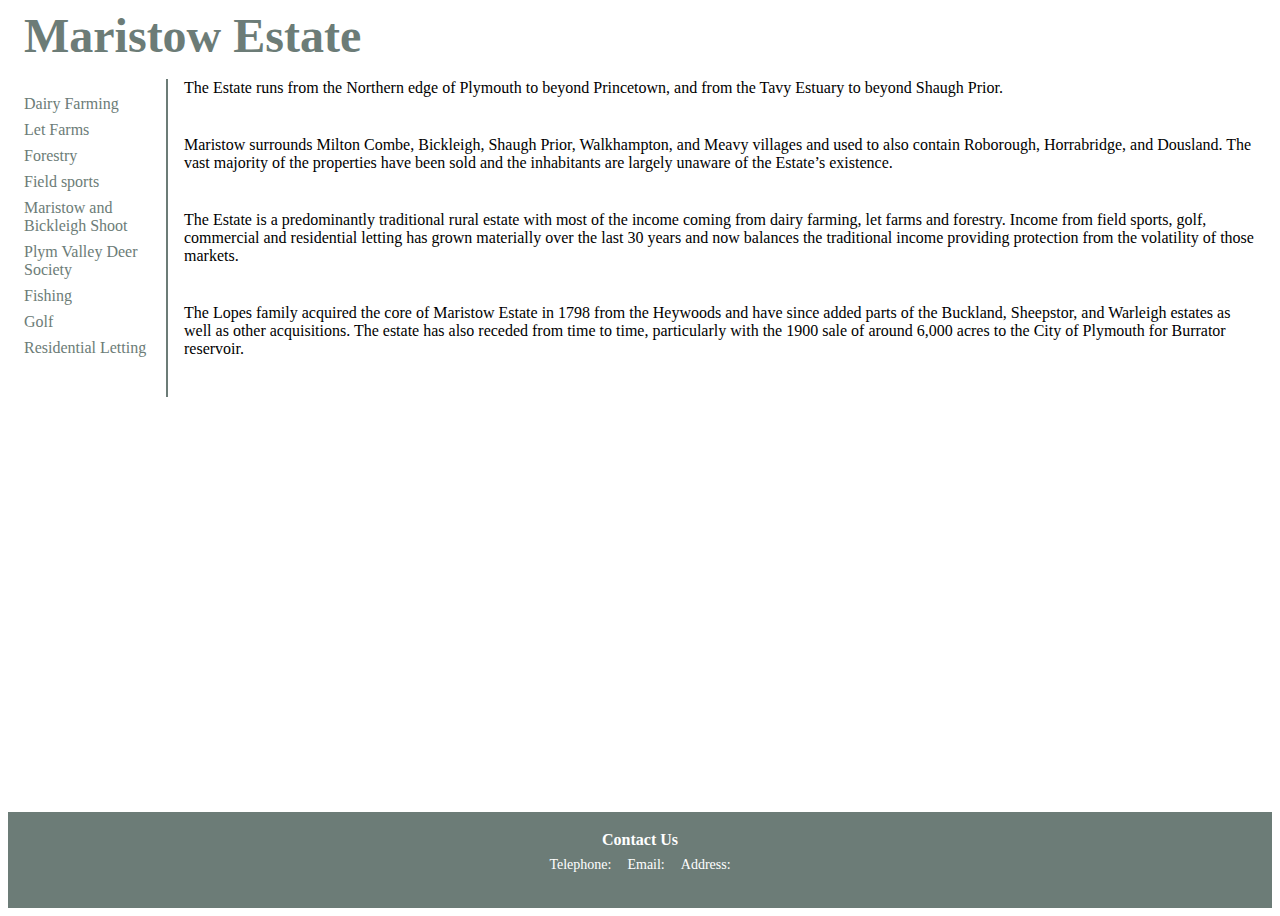
==== index.html @ 21107b52 "Add files via upload" ====
<!DOCTYPE html>
<html lang="en">

<head>
    <meta charset="utf-8">
    <title>Maristow Estate</title>
    <link rel="stylesheet" href="style.css">
</head>

<body>
    <div class="header">
        Maristow Estate
    </div>
    <div class="body">
        <div class="container">
            <ul>
                <li><a href="subpages/dairy-farming.html">Dairy Farming</a></li>
                <li><a href="subpages/let-farms.html">Let Farms</a></li>
                <li><a href="subpages/forestry.html">Forestry</a></li>
                <li><a href="subpages/field-sports.html">Field sports</a></li>
                <li><a href="subpages/shoot.html">Maristow and Bickleigh Shoot</a></li>
                <li><a href="subpages/plym-valley.html">Plym Valley Deer Society</a></li>
                <li><a href="subpages/fishing.html">Fishing</a></li>
                <li><a href="subpages/golf.html">Golf</a></li>
                <li><a href="subpages/residential-letting.html">Residential Letting</a></li>
            </ul>
        </div>
        <div class="content">
            <p>The Estate runs from the Northern edge of Plymouth to beyond Princetown, and from the Tavy Estuary to beyond Shaugh Prior.</p>
            <p>Maristow surrounds Milton Combe, Bickleigh, Shaugh Prior, Walkhampton,  and Meavy villages and used to also contain Roborough, Horrabridge, and Dousland. The vast majority of the properties have been sold and the inhabitants are largely unaware of the Estate’s existence.</p>
            <p>The Estate is a predominantly traditional rural estate with most of the income coming from dairy farming, let farms and forestry. Income from field sports, golf, commercial and residential letting has grown materially over the last 30 years and now balances the traditional income providing protection from the volatility of those markets.</p>
            <p>The Lopes family acquired the core of Maristow Estate in 1798 from the Heywoods and have since added parts of the Buckland, Sheepstor, and Warleigh estates as well as other acquisitions. The estate has also receded from time to time, particularly with the 1900 sale of around 6,000 acres to the City of Plymouth for Burrator reservoir.</p>
        </div>
    </div>
    <div class="footer">
        <p class="contact">Contact Us</p>
        <div class="info">
            <p>Telephone:</p>
            <p>Email:</p>
            <p>Address:</p>
        </div>
    </div>
</body>


</html>
---- style.css ----
body {
    font-family: 'Times New Roman', Times, serif;
    min-height: 100vh;
    display: flex;
    flex-direction: column;
}

p {
    margin: 0em;
}

.header {
    font-size: 48px;
    font-weight: 700;
    color: #6C7C77;
    padding: 0 16px;
    padding-bottom: 16px;
}

.body {
    display: flex;
    justify-content: space-between;
}

.container {
    align-items: center;
    width: 150px;
    flex-shrink: 0;
    border-right: 2px solid #6C7C77;
    padding-bottom: 16px;
    padding-right: 8px;
}

ul {
    list-style: none;
    padding: 0;
}

li {
    padding-bottom: 8px;
    padding-left: 16px;
}

a {
    color: #6C7C77;
    text-decoration: none;
    font-size: 16px;
}

.content {
    padding: 0 16px;
    flex: 1;
    display: flex;
    flex-wrap: wrap;
}

.footer {
    height: 80px;
    background-color: #6C7C77;
    color: white;
    display: flex;
    flex-direction: column;
    align-items: center;
    justify-content: center;
    gap: 8px;
    margin-top: auto;
    padding-bottom: 16px;
}

.contact {
    font-weight: 800;
}

.info {
    font-size: 14px;
    display: flex;
    justify-content: space-between;
    align-items: center;
    gap: 16px;
}
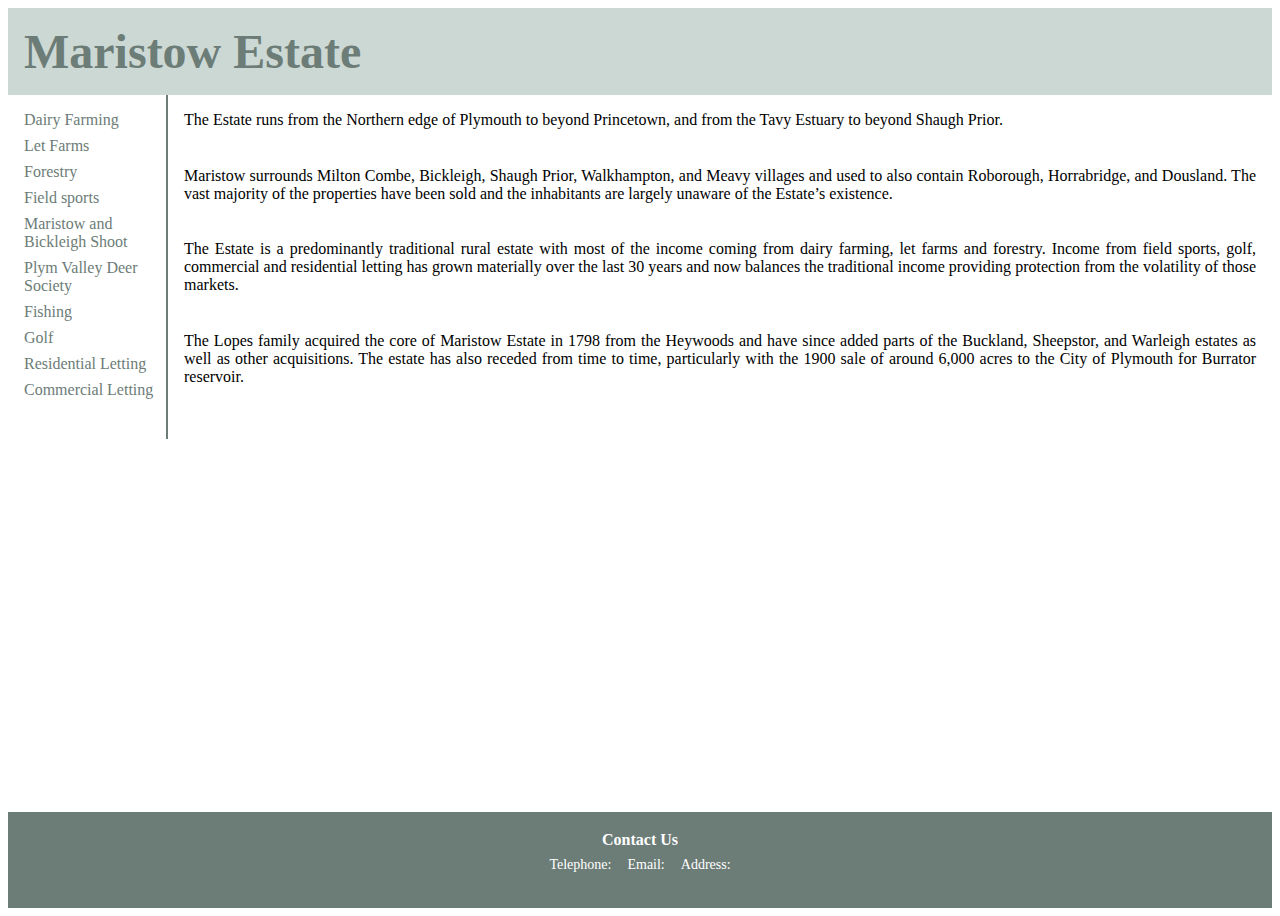
==== commit 1c622bf6: "Add info and images to all files" ====
--- a/index.html
+++ b/index.html
@@ -12,7 +12,7 @@
         Maristow Estate
     </div>
     <div class="body">
-        <div class="container">
+        <div class="sidebar">
             <ul>
                 <li><a href="subpages/dairy-farming.html">Dairy Farming</a></li>
                 <li><a href="subpages/let-farms.html">Let Farms</a></li>
@@ -23,6 +23,7 @@
                 <li><a href="subpages/fishing.html">Fishing</a></li>
                 <li><a href="subpages/golf.html">Golf</a></li>
                 <li><a href="subpages/residential-letting.html">Residential Letting</a></li>
+                <li><a href="/home/oliv/maristow/subpages/commercial-letting.html">Commercial Letting</a></li>
             </ul>
         </div>
         <div class="content">
--- a/style.css
+++ b/style.css
@@ -13,8 +13,9 @@
     font-size: 48px;
     font-weight: 700;
     color: #6C7C77;
-    padding: 0 16px;
+    padding: 16px;
     padding-bottom: 16px;
+    background-color: #ccd8d4;
 }
 
 .body {
@@ -22,7 +23,7 @@
     justify-content: space-between;
 }
 
-.container {
+.sidebar {
     align-items: center;
     width: 150px;
     flex-shrink: 0;
@@ -48,10 +49,11 @@
 }
 
 .content {
-    padding: 0 16px;
+    padding: 16px;
     flex: 1;
     display: flex;
     flex-wrap: wrap;
+    text-align: justify;
 }
 
 .footer {
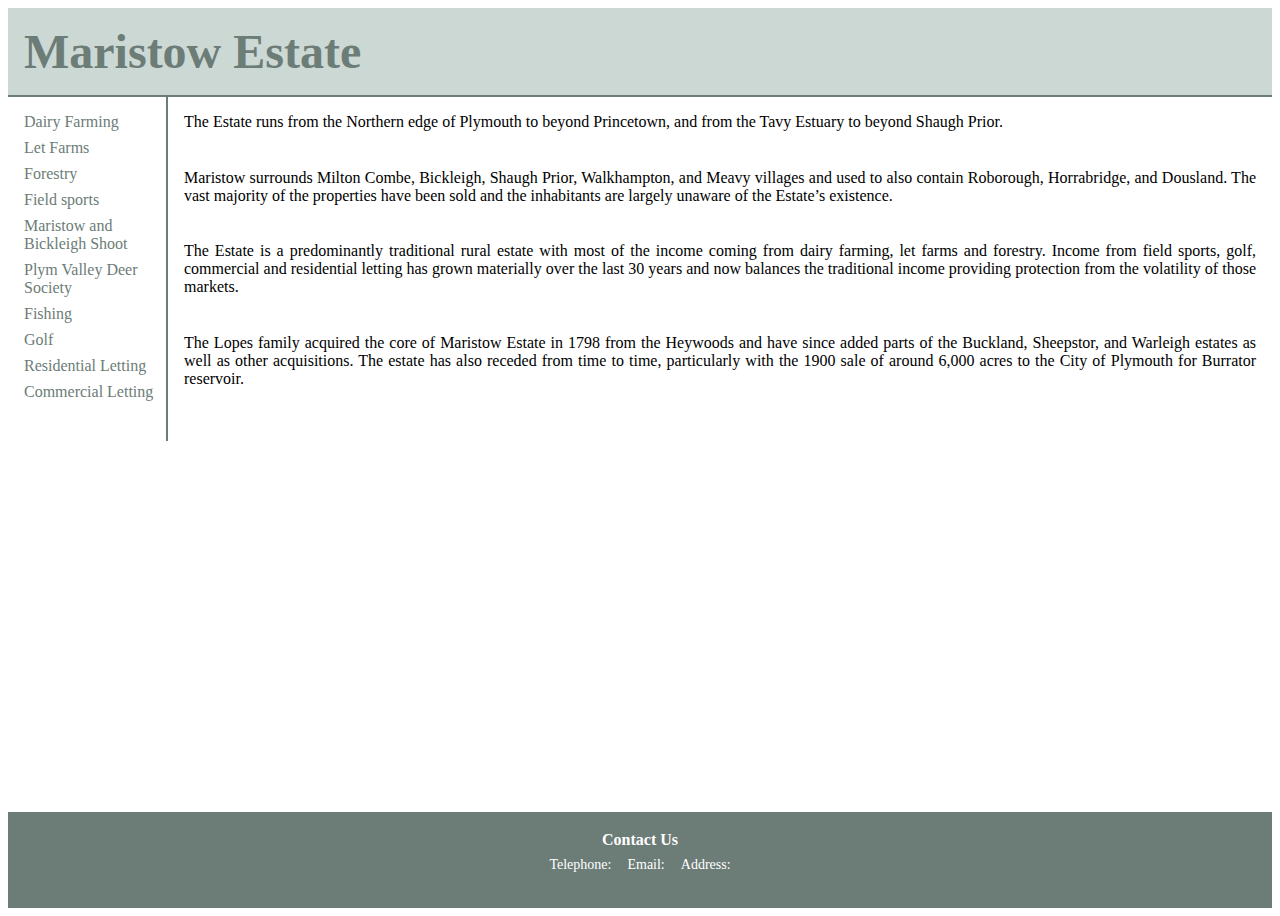
==== commit 52a26c37: "Rearrange images" ====
--- a/index.html
+++ b/index.html
@@ -23,7 +23,7 @@
                 <li><a href="subpages/fishing.html">Fishing</a></li>
                 <li><a href="subpages/golf.html">Golf</a></li>
                 <li><a href="subpages/residential-letting.html">Residential Letting</a></li>
-                <li><a href="/home/oliv/maristow/subpages/commercial-letting.html">Commercial Letting</a></li>
+                <li><a href="subpages/commercial-letting.html">Commercial Letting</a></li>
             </ul>
         </div>
         <div class="content">
--- a/style.css
+++ b/style.css
@@ -16,6 +16,7 @@
     padding: 16px;
     padding-bottom: 16px;
     background-color: #ccd8d4;
+    border-bottom: 2px solid #6C7C77
 }
 
 .body {
@@ -66,6 +67,7 @@
     justify-content: center;
     gap: 8px;
     margin-top: auto;
+    margin-bottom: 0;
     padding-bottom: 16px;
 }
 
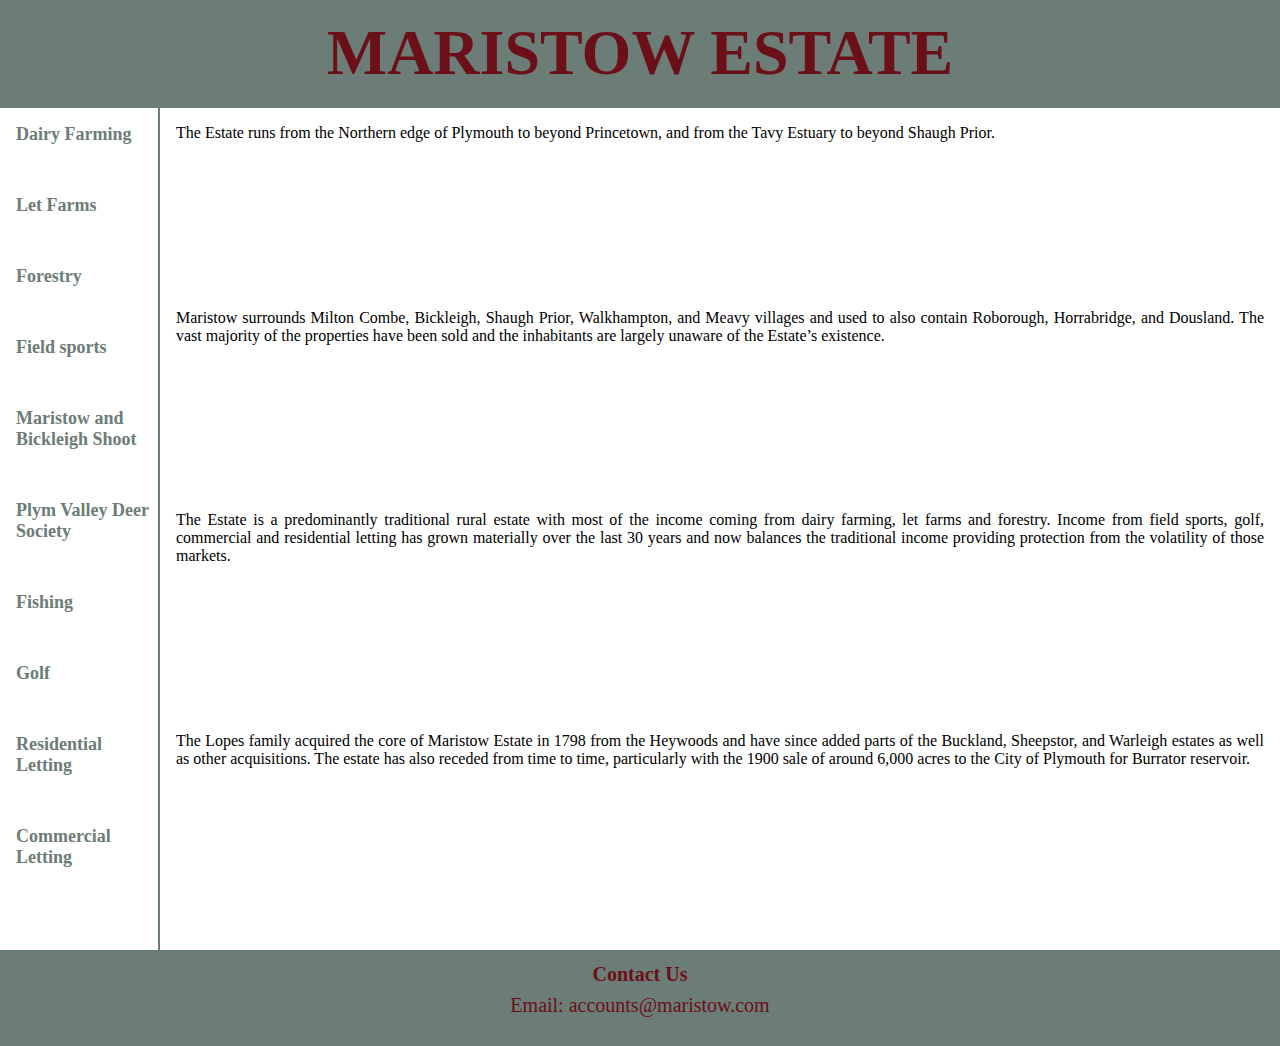
==== commit a811678f: "Add images and change headers" ====
--- a/index.html
+++ b/index.html
@@ -9,7 +9,7 @@
 
 <body>
     <div class="header">
-        Maristow Estate
+        MARISTOW ESTATE
     </div>
     <div class="body">
         <div class="sidebar">
@@ -36,9 +36,7 @@
     <div class="footer">
         <p class="contact">Contact Us</p>
         <div class="info">
-            <p>Telephone:</p>
-            <p>Email:</p>
-            <p>Address:</p>
+            <p>Email: accounts@maristow.com</p>
         </div>
     </div>
 </body>
--- a/style.css
+++ b/style.css
@@ -3,6 +3,7 @@
     min-height: 100vh;
     display: flex;
     flex-direction: column;
+    margin: 0;
 }
 
 p {
@@ -10,13 +11,14 @@
 }
 
 .header {
-    font-size: 48px;
+    font-size: 64px;
     font-weight: 700;
-    color: #6C7C77;
+    color: #6b1019;
     padding: 16px;
     padding-bottom: 16px;
-    background-color: #ccd8d4;
-    border-bottom: 2px solid #6C7C77
+    background-color: #6C7C77;
+    border-bottom: 2px solid #6C7C77;
+    text-align: center;
 }
 
 .body {
@@ -39,14 +41,15 @@
 }
 
 li {
-    padding-bottom: 8px;
+    padding-bottom: 50px;
     padding-left: 16px;
 }
 
 a {
     color: #6C7C77;
     text-decoration: none;
-    font-size: 16px;
+    font-size: 18px;
+    font-weight: bold;
 }
 
 .content {
@@ -55,12 +58,13 @@
     display: flex;
     flex-wrap: wrap;
     text-align: justify;
+    align-items: baseline;
 }
 
 .footer {
     height: 80px;
     background-color: #6C7C77;
-    color: white;
+    color: #6b1019;
     display: flex;
     flex-direction: column;
     align-items: center;
@@ -73,12 +77,13 @@
 
 .contact {
     font-weight: 800;
+    font-size: 20px;
 }
 
 .info {
-    font-size: 14px;
+    font-size: 20px;
     display: flex;
     justify-content: space-between;
     align-items: center;
-    gap: 16px;
+    gap: 400px;
 }